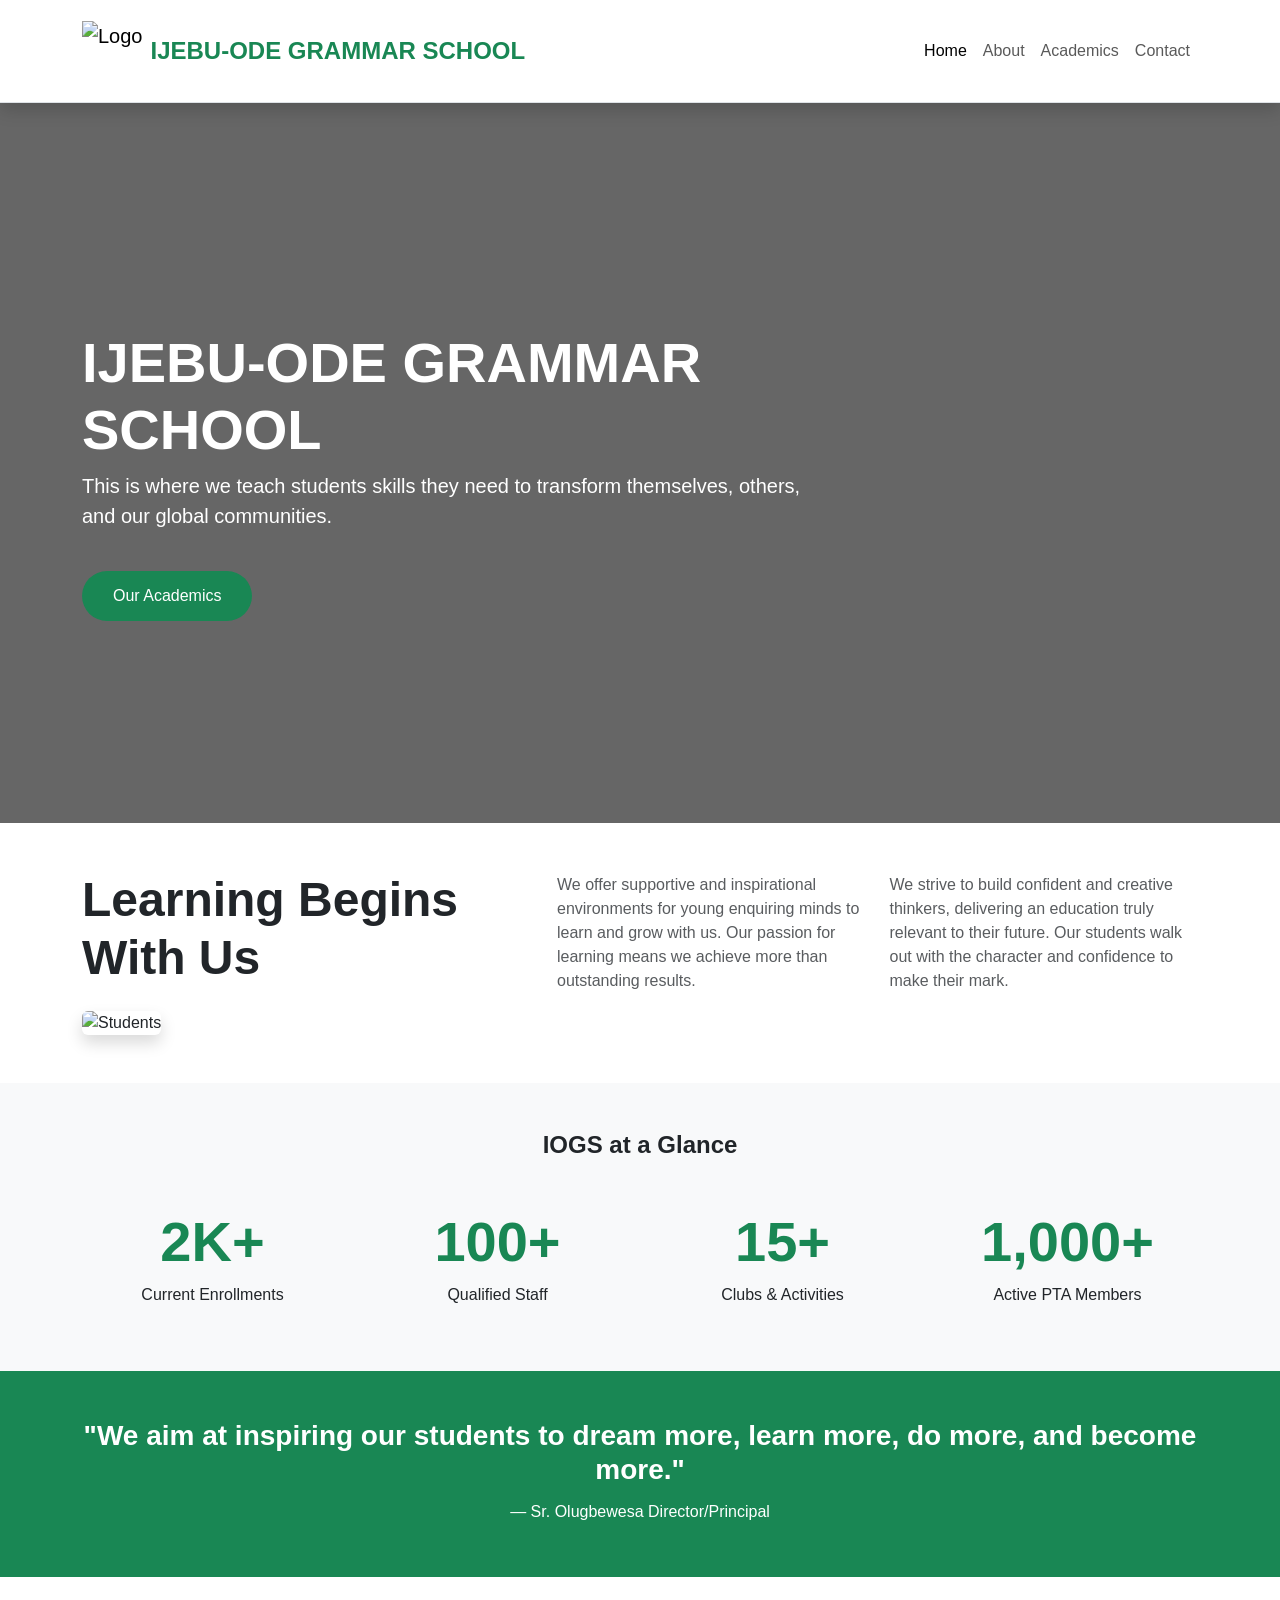
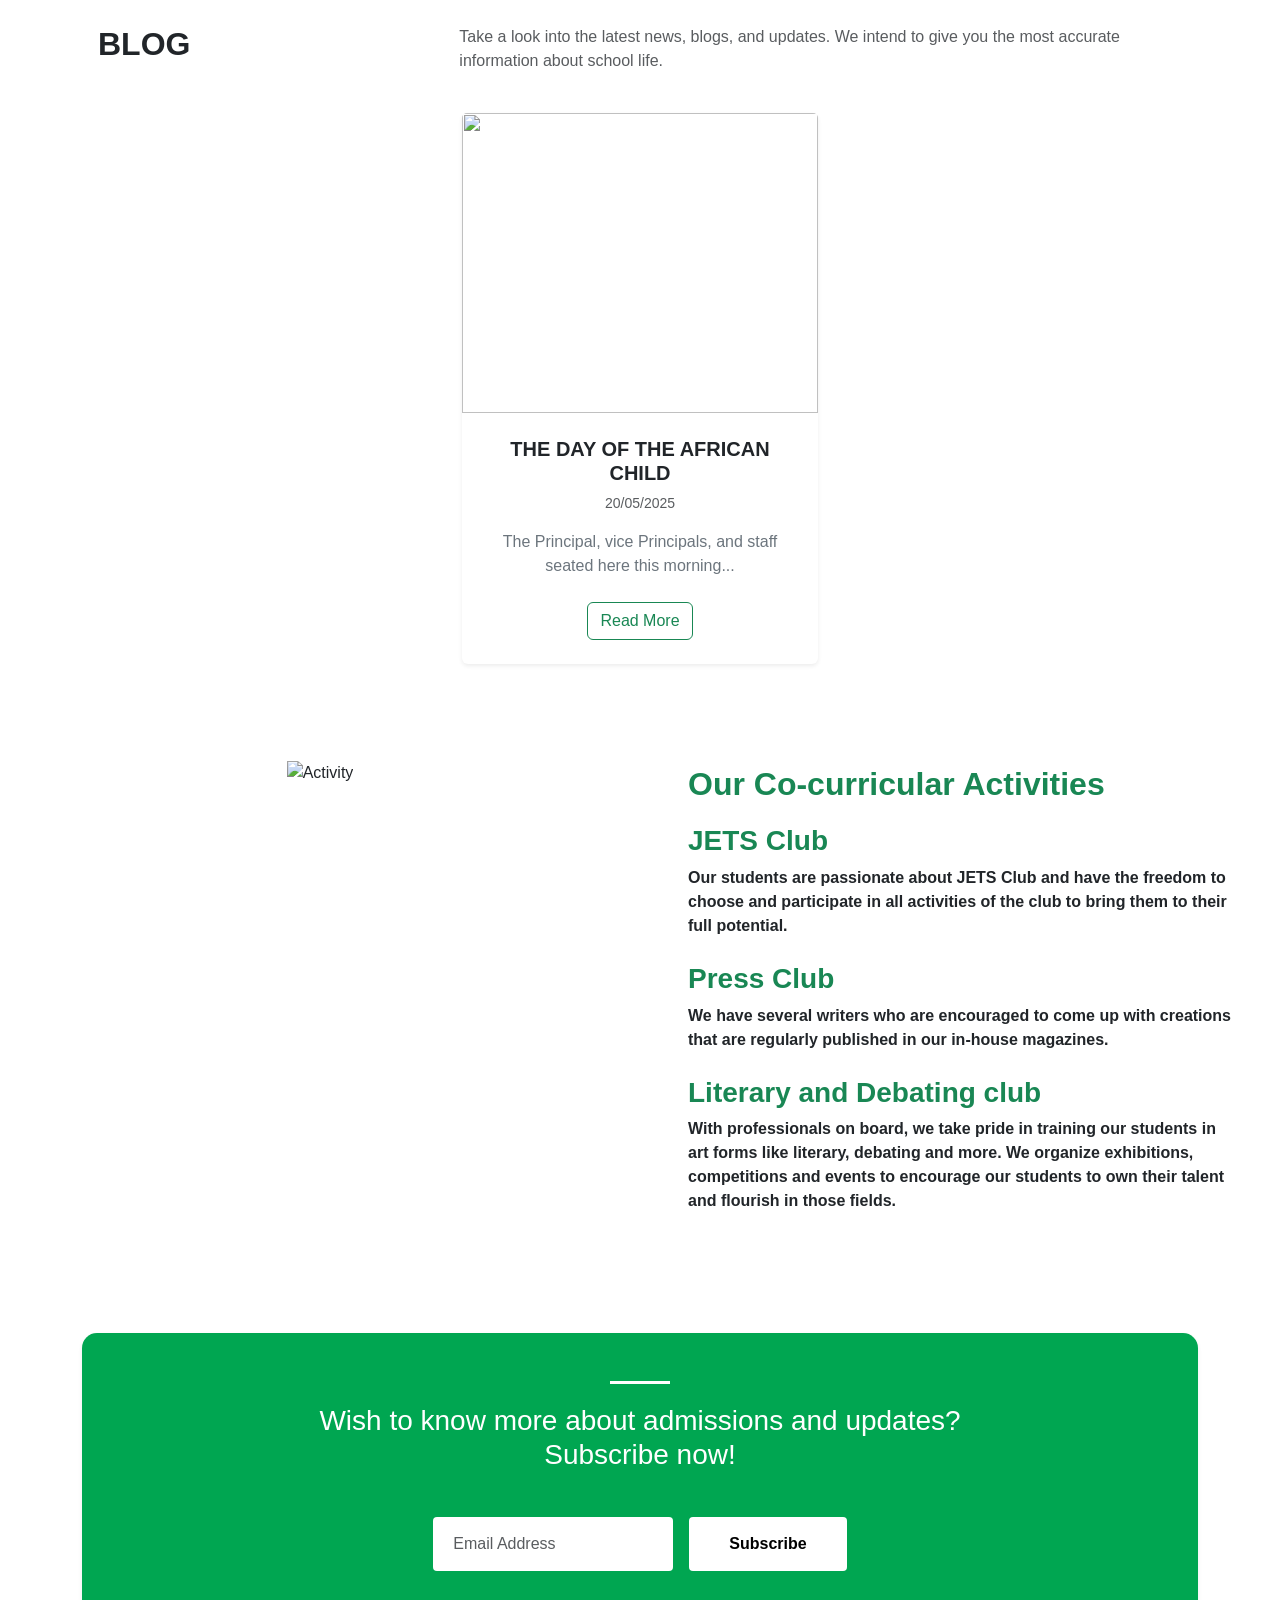
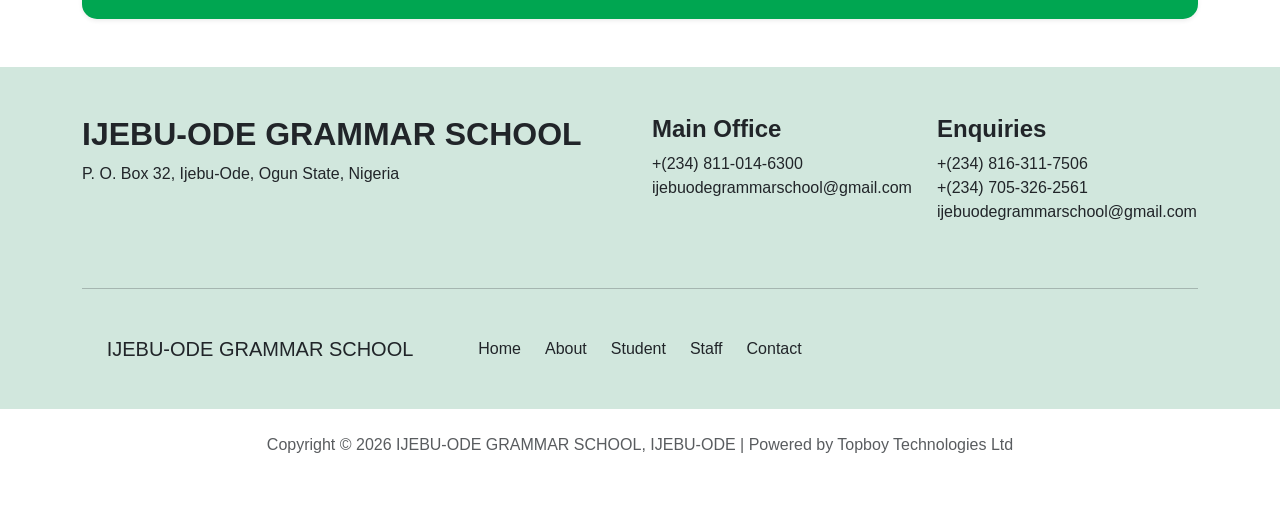
==== index.html @ b19f47dd "updated" ====
<!DOCTYPE html>
<html lang="en">

<head>
    <meta charset="UTF-8" />
    <meta name="viewport" content="width=device-width, initial-scale=1.0" />
    <title>IOGS - Ijebu-Ode Grammar School</title>
    <link href="https://cdn.jsdelivr.net/npm/bootstrap@5.3.0/dist/css/bootstrap.min.css" rel="stylesheet" />
    <link href="https://fonts.googleapis.com/css2?family=Montserrat:wght@400;600;700&display=swap" rel="stylesheet" />
    <link rel="stylesheet" href="https://cdnjs.cloudflare.com/ajax/libs/font-awesome/7.0.1/css/all.min.css"
        integrity="sha512-2SwdPD6INVrV/lHTZbO2nodKhrnDdJK9/kg2XD1r9uGqPo1cUbujc+IYdlYdEErWNu69gVcYgdxlmVmzTWnetw=="
        crossorigin="anonymous" referrerpolicy="no-referrer" />
    <link rel="stylesheet" href="./style.css" />

    <style></style>
</head>

<body>
    <nav class="navbar navbar-expand-lg bg-white border-bottom py-3 sticky-top shadow">
        <div class="container">
            <a class="navbar-brand d-flex align-items-center" href="#">
                <img src="https://encrypted-tbn0.gstatic.com/images?q=tbn:ANd9GcRHexIXZXTiCWWvQtzy6TlKMKmLGg8Tb3-ivw&s"
                    alt="Logo" style="height: 60px" class="me-2" />
                <h1 class="text-success h4 mb-0 fw-bold d-none d-sm-block">IJEBU-ODE GRAMMAR SCHOOL</h1>
                <h1 class="text-success h6 mb-0 fw-bold d-block d-sm-none">IOGS</h1>
            </a>

            <button class="navbar-toggler" type="button" data-bs-toggle="collapse" data-bs-target="#navbarNav">
                <span class="navbar-toggler-icon"></span>
            </button>

            <div class="collapse navbar-collapse" id="navbarNav">
                <ul class="navbar-nav ms-auto align-items-center text-center">
                    <li class="nav-item">
                        <a class="nav-link active" href="./index.html">Home</a>
                    </li>
                    <li class="nav-item">
                        <a class="nav-link" href="/page2/index.html">About</a>
                    </li>
                    <li class="nav-item">
                        <a class="nav-link" href="/page 3/index.html">Academics</a>
                    </li>
                    <li class="nav-item">
                        <a class="nav-link" href="/page 4/index.html">Contact</a>
                    </li>
                </ul>
            </div>
        </div>
    </nav>

    <section class="hero-section d-flex align-items-center py-5">
        <div class="container">
            <div class="row">
                <div class="col-12 col-lg-8 text-center text-lg-start">
                    <img src="" alt="" class="img-fluid" />
                    <h1 class="display-4 display-md-2 fw-bold">IJEBU-ODE GRAMMAR SCHOOL</h1>
                    <p class="lead fs-5 fs-md-4">
                        This is where we teach students skills they need to transform
                        themselves, others, and our global communities.
                    </p>
                    <a href="/page 3/index.html" class="btn btn-tour mt-3 mt-md-4">Our Academics</a>
                </div>
            </div>
        </div>
    </section>

    <section class="container py-5">
        <div class="row align-items-center g-4">
            <div class="col-12 col-lg-5 text-center text-lg-start">
                <h2 class="display-5 fw-bold mb-4">Learning Begins <br class="d-none d-md-block" />With Us</h2>
                <img src="https://encrypted-tbn0.gstatic.com/images?q=tbn:ANd9GcRKguug91xvHznUcW_C55pN3W7hJu__WgvTow&s"
                    alt="Students" class="img-fluid rounded shadow w-100" />
            </div>
            <div class="col-12 col-lg-7 mt-4 mt-lg-0">
                <div class="row g-4">
                    <div class="col-12 col-md-6">
                        <p class="text-muted">
                            We offer supportive and inspirational environments for young
                            enquiring minds to learn and grow with us. Our passion for
                            learning means we achieve more than outstanding results.
                        </p>
                    </div>
                    <div class="col-12 col-md-6">
                        <p class="text-muted">
                            We strive to build confident and creative thinkers, delivering
                            an education truly relevant to their future. Our students walk
                            out with the character and confidence to make their mark.
                        </p>
                    </div>
                </div>
            </div>
        </div>
    </section>

    <section class="bg-light py-5">
        <div class="container">
            <h4 class="text-center fw-bold mb-5">IOGS at a Glance</h4>
            <div class="row text-center g-4">
                <div class="col-6 col-md-3">
                    <h1 class="fw-bold glance">2K+</h1>
                    <p>Current Enrollments</p>
                </div>
                <div class="col-6 col-md-3">
                    <h1 class="fw-bold glance">100+</h1>
                    <p>Qualified Staff</p>
                </div>
                <div class="col-6 col-md-3">
                    <h1 class="fw-bold glance">15+</h1>
                    <p>Clubs & Activities</p>
                </div>
                <div class="col-6 col-md-3">
                    <h1 class="fw-bold glance">1,000+</h1>
                    <p>Active PTA Members</p>
                </div>
            </div>
        </div>
    </section>

    <div class="bg-success text-white py-5 text-center px-3">
        <div class="container">
            <h2 class="fw-bold mb-3 italic fs-3 fs-md-2">
                "We aim at inspiring our students to dream more, learn more, do more,
                and become more."
            </h2>
            <h5 class="fs-6 fs-md-5">— Sr. Olugbewesa Director/Principal</h5>
        </div>
    </div>

    <section class="container py-5">
        <div class="row mb-4 g-3 text-center text-md-start">
            <div class="col-12 col-md-4">
                <h2 class="fw-bold border-md-start border-success border-4 ps-md-3">
                    BLOG
                </h2>
            </div>
            <div class="col-12 col-md-8">
                <p class="text-muted">
                    Take a look into the latest news, blogs, and updates. We intend to
                    give you the most accurate information about school life.
                </p>
            </div>
        </div>

        <div class="row g-4 justify-content-center">
            <div class="col-12 col-sm-8 col-md-4">
                <div class="card border-0 shadow-sm h-100">
                    <img src="https://images.pexels.com/photos/11031549/pexels-photo-11031549.jpeg" class="card-img-top img-fluid"
                        alt="" style="object-fit: cover; height: 300px;" />
                    <div class="card-body p-4 text-center">
                        <h5 class="card-title fw-bold">THE DAY OF THE AFRICAN CHILD</h5>
                        <p class="text-muted small">20/05/2025</p>
                        <p class="card-text text-secondary">
                            The Principal, vice Principals, and staff seated here this
                            morning...
                        </p>
                        <a href="/blog page/blog.html" class="btn btn-outline-success mt-2">Read More</a>
                    </div>
                </div>
            </div>
        </div>
    </section>

    <section class="container-fluid px-0 overflow-hidden">
        <div class="row g-0">
            <div class="col-12 col-lg-6 mt-lg-5">
                <div class="text-center">
                    <img src="https://i.ytimg.com/vi/77Xj1SfBS9s/hq720.jpg?sqp=-oaymwEhCK4FEIIDSFryq4qpAxMIARUAAAAAGAElAADIQj0AgKJD&rs=AOn4CLAGymWEtrRJaANFl_EIAp83bUXCaw"
                        alt="Activity" class="img-fluid w-100" style="max-height: 600px; object-fit: cover;" />
                </div>
            </div>

            <div class="col-12 col-lg-6 mt-4 mt-lg-5 text-center text-lg-start px-3 px-md-5 fw-bold">
                <p class="fs-2 text-success">Our Co-curricular Activities</p>

                <div class="mb-4">
                    <h3 class="text-success fs-3 fw-bold">JETS Club</h3>
                    <p>Our students are passionate about JETS Club and have the freedom to choose and
                        participate in all activities of the club to bring them to their full potential.</p>
                </div>

                <div class="mb-4">
                    <h3 class="text-success fs-3 fw-bold">Press Club</h3>
                    <p>We have several writers who are encouraged to come up with creations that are
                        regularly published in our in-house magazines.</p>
                </div>

                <div class="mb-4">
                    <h3 class="text-success fs-3 fw-bold">Literary and Debating club</h3>
                    <p>With professionals on board, we take pride in training our students in art forms
                        like literary, debating and more. We organize exhibitions, competitions and events to encourage
                        our students to own their talent and flourish in those fields.</p>
                </div>
            </div>
        </div>
    </section>

    <div class="container py-5 mt-5">
        <div class="cta-section shadow-sm p-4 p-md-5 text-center">
            <div class="divider mx-auto"></div>
            <h2 class="cta-title fs-3 fs-md-2 mt-3">
                Wish to know more about admissions and updates? Subscribe now!
            </h2>
            <form class="row g-3 justify-content-center mt-3">
                <div class="col-12 col-sm-8 col-md-auto">
                    <input type="email" class="form-control custom-input" placeholder="Email Address"
                        aria-label="Email Address">
                </div>
                <div class="col-12 col-sm-4 col-md-auto">
                    <button type="submit" class="btn custom-btn w-100">Subscribe</button>
                </div>
            </form>
        </div>
    </div>

    <footer class="bg-success-subtle text-dark py-5 px-3 px-md-0">
        <div class="container">
            <div class="row g-4">
                <div class="col-12 col-lg-6 text-center text-lg-start">
                    <h2 class="fw-bold">IJEBU-ODE GRAMMAR SCHOOL</h2>
                    <p>P. O. Box 32, Ijebu-Ode, Ogun State, Nigeria</p>
                </div>

                <div class="col-12 col-md-6 col-lg-3 text-center text-md-start">
                    <h2 class="h4 fw-bold">Main Office</h2>
                    <p>+(234) 811-014-6300<br>ijebuodegrammarschool@gmail.com</p>
                </div>

                <div class="col-12 col-md-6 col-lg-3 text-center text-md-start">
                    <h2 class="h4 fw-bold">Enquiries</h2>
                    <p>+(234) 816-311-7506<br>+(234) 705-326-2561<br>ijebuodegrammarschool@gmail.com</p>
                </div>
            </div>

            <hr class="my-5">

            <div class="row g-4 align-items-center text-center">
                <div class="col-12 col-lg-4">
                    <h5 class="mb-0">IJEBU-ODE GRAMMAR SCHOOL</h5>
                </div>
                <div class="col-12 col-lg-4">
                    <div class="d-flex justify-content-center gap-3 gap-md-4 flex-wrap">
                        <span>Home</span>
                        <span>About</span>
                        <span>Student</span>
                        <span>Staff</span>
                        <span>Contact</span>
                    </div>
                </div>
                <div class="col-12 col-lg-4">
                    <div class="d-flex justify-content-center gap-4 fs-4">
                        <i class="fa-brands fa-twitter"></i>
                        <i class="fa-brands fa-facebook"></i>
                        <i class="fa-brands fa-instagram"></i>
                    </div>
                </div>
            </div>
        </div>
    </footer>

    <p class="mt-4 mb-5 text-muted text-center px-3">Copyright © 2026 IJEBU-ODE GRAMMAR SCHOOL, IJEBU-ODE |
        Powered by Topboy Technologies Ltd</p>

    <script src="https://cdn.jsdelivr.net/npm/bootstrap@5.3.0/dist/js/bootstrap.bundle.min.js"></script>
</body>

</html>
---- style.css ----
body{
    font-family: 'Segoe UI', Tahoma, Geneva, Verdana, sans-serif;
}
.hero-section {
    background: linear-gradient(rgba(0,0,0,0.6), rgba(0,0,0,0.6)), url('https://i0.wp.com/thenigeriaeducationnews.com/wp-content/uploads/2025/09/IMG-20250904-WA0438.jpg?fit=1200%2C903&ssl=1');
    background-size: cover;
    background-position: center;
    min-height: 80vh;
    color: white;

}
.glance { font-size: 3.5rem; color: #198754; 
}


.btn-tour {
    background-color: #198754;
    color: white;
    padding: 12px 30px;
    border-radius: 50px;
}
.btn-tour:hover { background-color: #146c43; color: white; 
}





.cta-section {
    background-color: #00a651; 
    border-radius: 15px;
    padding: 80px 20px;
    color: white;
    text-align: center;
}

.cta-title {
    font-weight: 500;
    font-size: 2rem;
    margin-bottom: 30px;
    max-width: 700px;
    margin-left: auto;
    margin-right: auto;
}

.divider {
    width: 60px;
    height: 3px;
    background-color: white;
    margin: 0 auto 20px;
}

.custom-input {
    border: none;
    border-radius: 4px;
    padding: 15px 20px;
    width: 100%;
    max-width: 400px;
}

.custom-btn {
    background-color: white;
    color: black;
    border: none;
    border-radius: 4px;
    padding: 15px 40px;
    font-weight: bold;
    transition: background-color 0.3s;
}

.custom-btn:hover {
    background-color: #f8f9fa;
}

.pp{
    padding-top: 150px;
}
.ap{
    background-color: #e7f6ff;
}
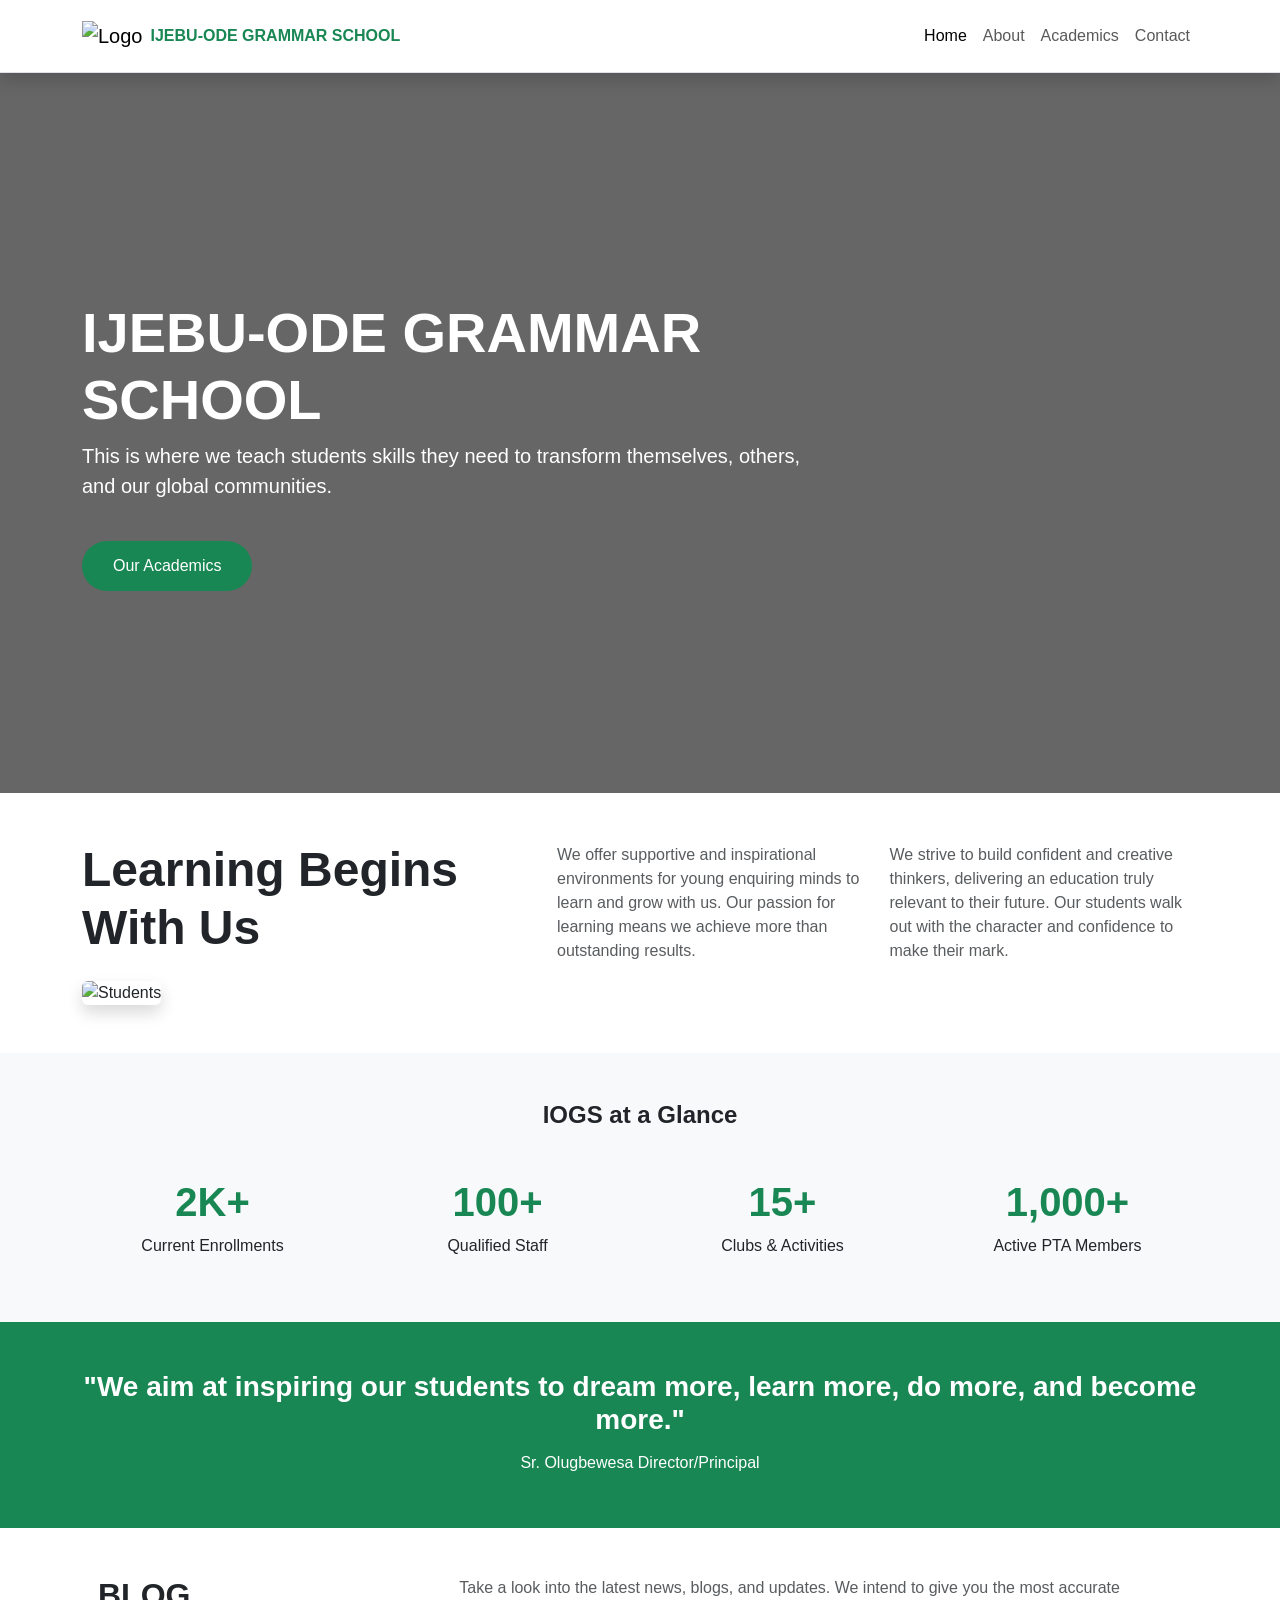
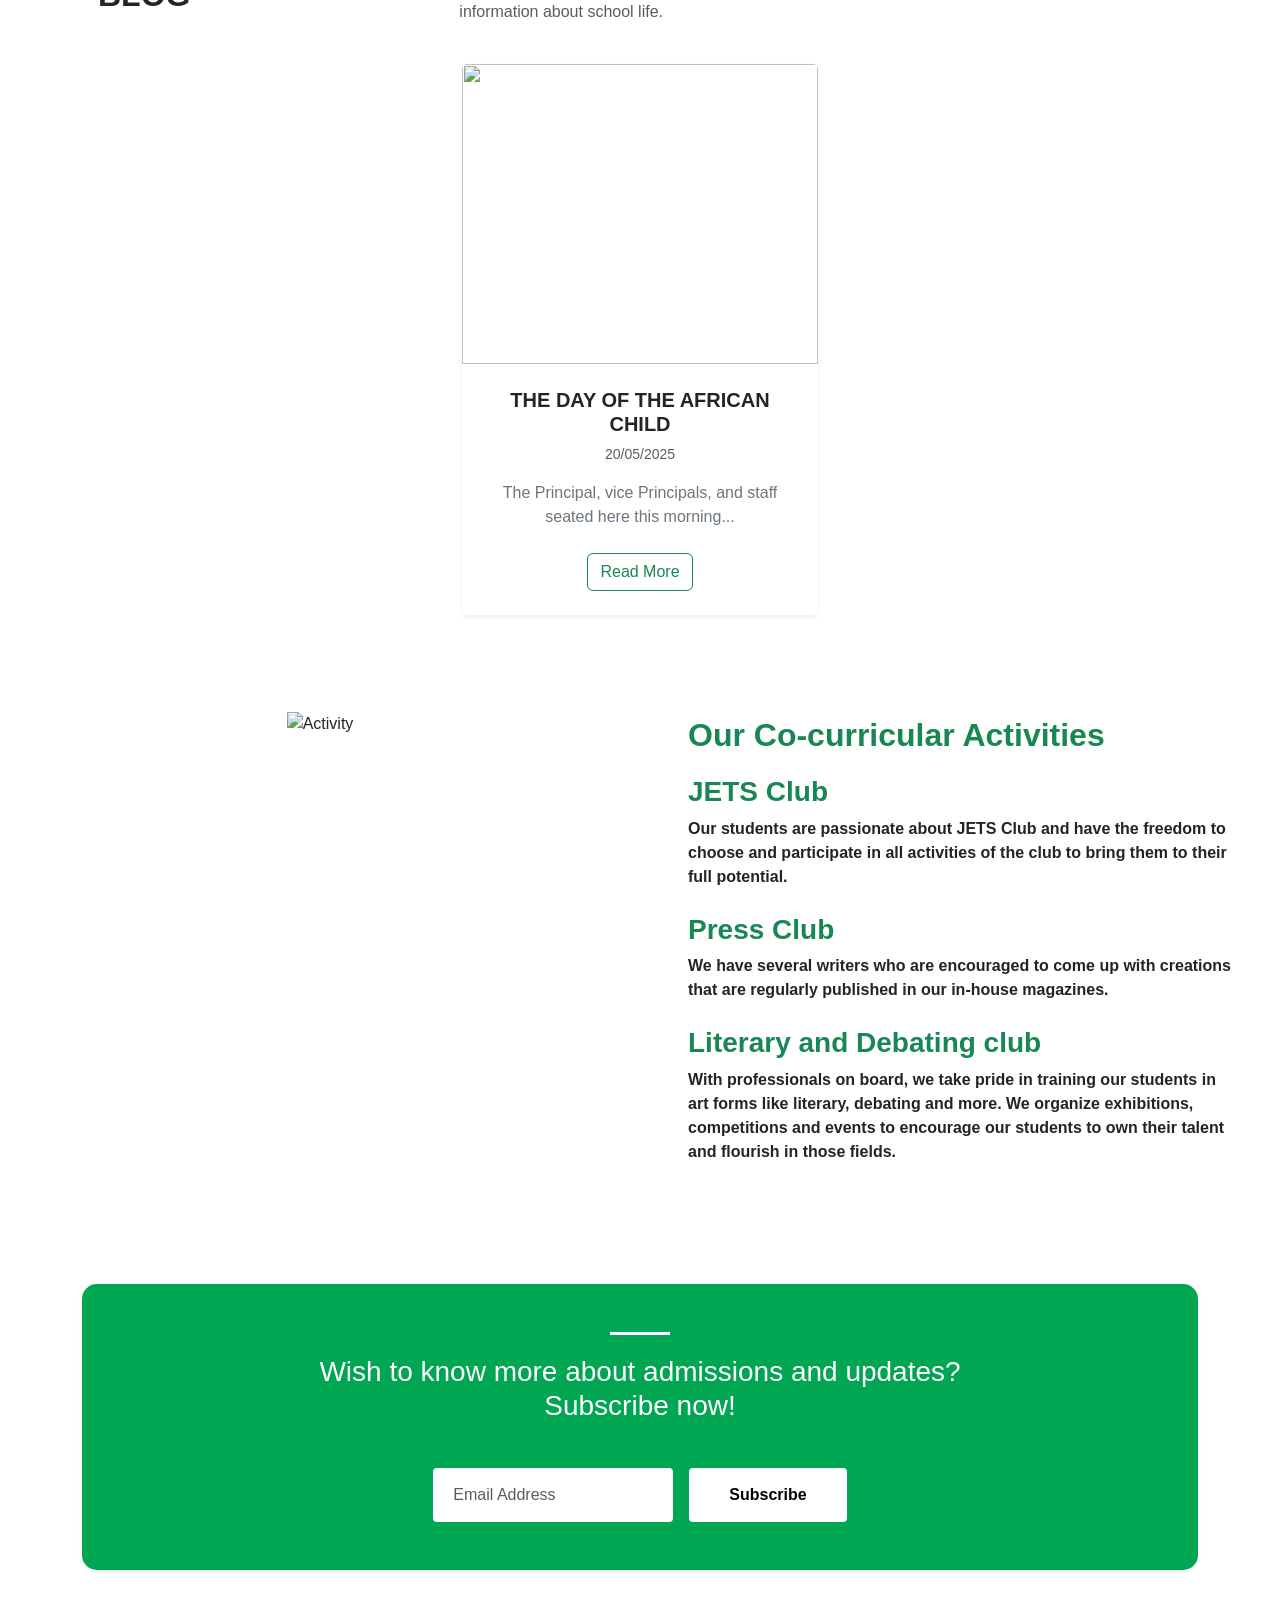
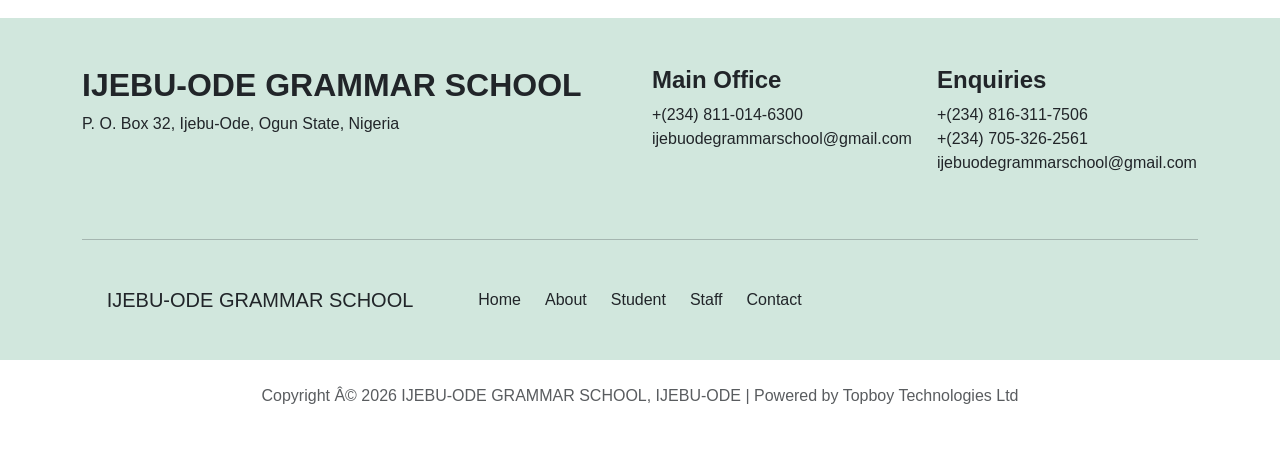
==== commit 6ad7ec09: "updated" ====
--- a/index.html
+++ b/index.html
@@ -3,7 +3,7 @@
 
 <head>
     <meta charset="UTF-8" />
-    <meta name="viewport" content="width=device-width, initial-scale=1.0" />
+    <meta name="viewport" content="width=device-width, initial-scale=1">
     <title>IOGS - Ijebu-Ode Grammar School</title>
     <link href="https://cdn.jsdelivr.net/npm/bootstrap@5.3.0/dist/css/bootstrap.min.css" rel="stylesheet" />
     <link href="https://fonts.googleapis.com/css2?family=Montserrat:wght@400;600;700&display=swap" rel="stylesheet" />
@@ -20,12 +20,12 @@
         <div class="container">
             <a class="navbar-brand d-flex align-items-center" href="#">
                 <img src="https://encrypted-tbn0.gstatic.com/images?q=tbn:ANd9GcRHexIXZXTiCWWvQtzy6TlKMKmLGg8Tb3-ivw&s"
-                    alt="Logo" style="height: 60px" class="me-2" />
-                <h1 class="text-success h4 mb-0 fw-bold d-none d-sm-block">IJEBU-ODE GRAMMAR SCHOOL</h1>
-                <h1 class="text-success h6 mb-0 fw-bold d-block d-sm-none">IOGS</h1>
+                    alt="Logo" style="height: 30px" class="me-2" />
+                <h1 class="text-success h6 mb-0 fw-bold d-none d-sm-block">IJEBU-ODE GRAMMAR SCHOOL</h1>
+                <h1 class="text-success h6 mb-0 fw-bold d-block d-sm-none">IJEBU-ODE GRAMMAR SCHOOL</h1>
             </a>
 
-            <button class="navbar-toggler" type="button" data-bs-toggle="collapse" data-bs-target="#navbarNav">
+            <button class="navbar-toggler text-end" type="button" data-bs-toggle="collapse" data-bs-target="#navbarNav">
                 <span class="navbar-toggler-icon"></span>
             </button>
 
@@ -35,13 +35,13 @@
                         <a class="nav-link active" href="./index.html">Home</a>
                     </li>
                     <li class="nav-item">
-                        <a class="nav-link" href="/page2/index.html">About</a>
-                    </li>
-                    <li class="nav-item">
-                        <a class="nav-link" href="/page 3/index.html">Academics</a>
-                    </li>
-                    <li class="nav-item">
-                        <a class="nav-link" href="/page 4/index.html">Contact</a>
+                        <a class="nav-link" href=" ././page2/index.html">About</a>
+                    </li>
+                    <li class="nav-item">
+                        <a class="nav-link" href="././page 3/index.html">Academics</a>
+                    </li>
+                    <li class="nav-item">
+                        <a class="nav-link" href="././page 4/index.html">Contact</a>
                     </li>
                 </ul>
             </div>
@@ -58,7 +58,7 @@
                         This is where we teach students skills they need to transform
                         themselves, others, and our global communities.
                     </p>
-                    <a href="/page 3/index.html" class="btn btn-tour mt-3 mt-md-4">Our Academics</a>
+                    <a href="././page 3/index.html" class="btn btn-tour mt-3 mt-md-4">Our Academics</a>
                 </div>
             </div>
         </div>
@@ -101,15 +101,15 @@
                     <p>Current Enrollments</p>
                 </div>
                 <div class="col-6 col-md-3">
-                    <h1 class="fw-bold glance">100+</h1>
+                    <h1 class="fw-semibold glance">100+</h1>
                     <p>Qualified Staff</p>
                 </div>
                 <div class="col-6 col-md-3">
-                    <h1 class="fw-bold glance">15+</h1>
+                    <h1 class="fw-semibold glance">15+</h1>
                     <p>Clubs & Activities</p>
                 </div>
                 <div class="col-6 col-md-3">
-                    <h1 class="fw-bold glance">1,000+</h1>
+                    <h1 class="fw-semibold glance">1,000+</h1>
                     <p>Active PTA Members</p>
                 </div>
             </div>
@@ -122,7 +122,7 @@
                 "We aim at inspiring our students to dream more, learn more, do more,
                 and become more."
             </h2>
-            <h5 class="fs-6 fs-md-5">— Sr. Olugbewesa Director/Principal</h5>
+            <h5 class="fs-6 fs-md-5"> Sr. Olugbewesa Director/Principal</h5>
         </div>
     </div>
 
@@ -153,7 +153,7 @@
                             The Principal, vice Principals, and staff seated here this
                             morning...
                         </p>
-                        <a href="/blog page/blog.html" class="btn btn-outline-success mt-2">Read More</a>
+                        <a href="././blog page/blog.html" class="btn btn-outline-success mt-2">Read More</a>
                     </div>
                 </div>
             </div>
@@ -165,7 +165,7 @@
             <div class="col-12 col-lg-6 mt-lg-5">
                 <div class="text-center">
                     <img src="https://i.ytimg.com/vi/77Xj1SfBS9s/hq720.jpg?sqp=-oaymwEhCK4FEIIDSFryq4qpAxMIARUAAAAAGAElAADIQj0AgKJD&rs=AOn4CLAGymWEtrRJaANFl_EIAp83bUXCaw"
-                        alt="Activity" class="img-fluid w-100" style="max-height: 600px; object-fit: cover;" />
+                        alt="Activity" class="img-fluid w-100" style="max-width: 100%; object-fit: cover;" />
                 </div>
             </div>
 
@@ -257,7 +257,7 @@
         </div>
     </footer>
 
-    <p class="mt-4 mb-5 text-muted text-center px-3">Copyright © 2026 IJEBU-ODE GRAMMAR SCHOOL, IJEBU-ODE |
+    <p class="mt-4 mb-5 text-muted text-center px-3">Copyright Â© 2026 IJEBU-ODE GRAMMAR SCHOOL, IJEBU-ODE |
         Powered by Topboy Technologies Ltd</p>
 
     <script src="https://cdn.jsdelivr.net/npm/bootstrap@5.3.0/dist/js/bootstrap.bundle.min.js"></script>
--- a/style.css
+++ b/style.css
@@ -1,5 +1,6 @@
 body{
     font-family: 'Segoe UI', Tahoma, Geneva, Verdana, sans-serif;
+    overflow:auto
 }
 .hero-section {
     background: linear-gradient(rgba(0,0,0,0.6), rgba(0,0,0,0.6)), url('https://i0.wp.com/thenigeriaeducationnews.com/wp-content/uploads/2025/09/IMG-20250904-WA0438.jpg?fit=1200%2C903&ssl=1');
@@ -9,7 +10,7 @@
     color: white;
 
 }
-.glance { font-size: 3.5rem; color: #198754; 
+.glance { font-size: 2.5rem; color: #198754; 
 }
 
 
